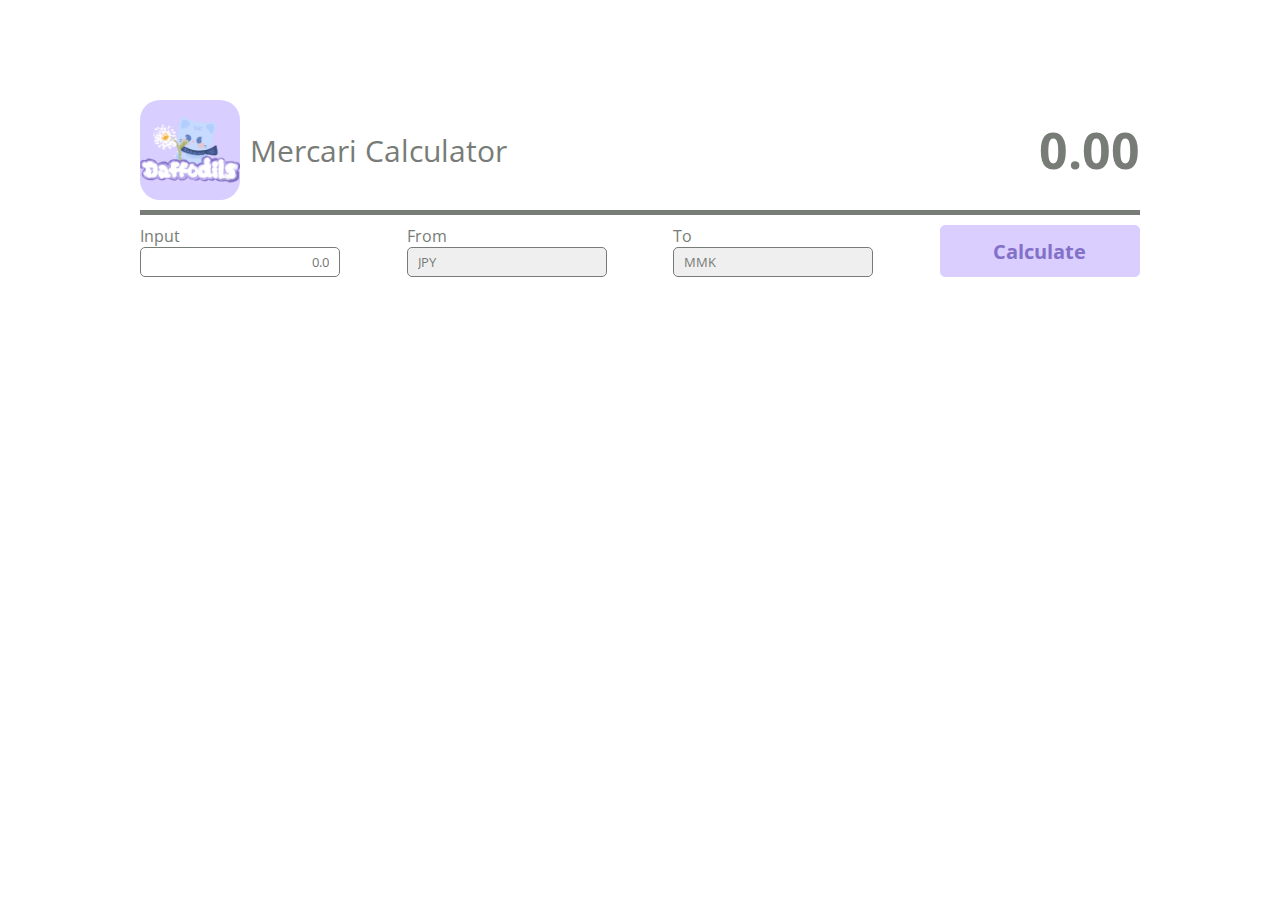
==== index.html @ 67e70a6a "First Commit" ====
<!DOCTYPE html>
<html lang="en">
  <head>
    <meta charset="UTF-8" />
    <meta http-equiv="X-UA-Compatible" content="IE=edge" />
    <meta name="viewport" content="width=device-width, initial-scale=1.0" />
    <!-- Primary Meta Tags -->
    <title>Daffodils Exchange</title>
    <meta name="title" content="Daffodils Exchange" />
    <meta name="description" content="Testing for Money Exchange Project" />

    <!-- Open Graph / Facebook -->
    <meta property="og:type" content="website" />
    <meta property="og:url" content="https://daffodils.com/" />
    <meta property="og:title" content="Daffodils Exchange" />
    <meta
      property="og:description"
      content="Testing for Money Exchange Project"
    />
    <meta property="og:image" content="img/meta.jpg" />

    <!-- Twitter -->
    <meta property="twitter:card" content="summary_large_image" />
    <meta property="twitter:url" content="https://daffodils.com/" />
    <meta property="twitter:title" content="Daffodils Exchange" />
    <meta
      property="twitter:description"
      content="Testing for Money Exchange Project"
    />
    <meta
      property="twitter:image"
      content="img/meta.jpg
"
    />
    <title>Exchange Calculator</title>
    <link rel="stylesheet" href="css/style.css" />
    <link rel="stylesheet" href="animate_it/animate.min.css" />
    <link
      rel="stylesheet"
      href="https://cdnjs.cloudflare.com/ajax/libs/font-awesome/6.2.0/css/all.min.css"
      integrity="sha512-xh6O/CkQoPOWDdYTDqeRdPCVd1SpvCA9XXcUnZS2FmJNp1coAFzvtCN9BmamE+4aHK8yyUHUSCcJHgXloTyT2A=="
      crossorigin="anonymous"
      referrerpolicy="no-referrer"
    />
  </head>
  <body>
    <section class="app">
      <div class="output">
        <div class="brand-container">
          <img src="./img/daffodils.jpg" class="logo" alt="" />
          <p class="brand">Mercari Calculator</p>
        </div>
        <div class="result-container">
          <p class="result" id="result">0.00</p>
        </div>
      </div>
      <div class="divider"></div>

      <form class="calc" id="calc">
        <div class="input-container container">
          <label>Input</label>
          <input
            type="number"
            class="input"
            id="input"
            placeholder="0.0"
            min="1"
            autofocus
            required
          />
        </div>
        <div class="from-container container">
          <label>From</label>
          <select id="from" class="from" required>
            <option value="27">JPY</option>
          </select>
        </div>
        <div class="to-container container">
          <label>To</label>
          <select id="to" class="to" required>
            <option value="1">MMK</option>
          </select>
        </div>
        <div class="calc-container container">
          <button class="calc-btn" id="calcBtn">Calculate</button>
        </div>
      </form>
    </section>

    <script src="js/rate.js"></script>
    <script src="js/app.js"></script>
  </body>
</html>
---- css/style.css ----
@import url('https://fonts.googleapis.com/css2?family=Open+Sans:wght@400;600&display=swap');
@font-face {
    font-family: "mm";
    font-weight: normal;
    src: url('./fonts/MyanamarSagar.ttf');
}

@font-face {
    font-family: "mm";
    font-weight: bold;
    src: url("./fonts/Pyidaungsu-1.8.3_Bold.ttf");
}

.mm{
    font-family: 'mm';

    
}

:root{
    --primary: #DACEFE;
    --primary-soft: #DACEFE80;
    --secondary: #777c77;
    --light : #ffffff;
    --dark : #000000;
    --br: 5px;

}
*{
    padding: 0;
    margin: 0;
    box-sizing: border-box;
    font-family: 'Open Sans', sans-serif, 'mm';
    color: var(--secondary);
}

.divider{
    background-color: var(--secondary);
    height: 5px;
    margin: 10px 0px;
}


.app{
    width: 1000px;
    margin: 100px auto;
}

.output{
    display: flex;
    justify-content: space-between;
    align-items: center;
}

.brand-container{
    display: flex;
    align-items: center;
}

.logo{
    width: 100px;
    border-radius: 20px;
}

.brand{
    margin-left: 10px;
    font-size: 30px;
}

.result-container{
    display: flex;
    align-items: center;
}

.result{
    font-size: 50px;
    font-weight: bold;
}
.calc {
    display: flex;
    justify-content: space-between;
}

.container{
    width: 200px;

}

.input,.from,.to{
    width: 100%;
    padding: 5px 10px;
    border-radius: var(--br);
    border: 1px solid var(--secondary);
}


.input {
    text-align: right;
}

.container label{
    display: block;
}


.calc-btn{
    width: 100%;
    height: 100%;
    border-radius: var(--br);
    border: 1px solid var(--primary);
    background-color: var(--primary);
    color: #8370c9;
    font-size: 20px;
    font-weight: bold;
}

.calc-btn:active{
    background-color: var(--primary-soft);
    border: none;
}

/* Chrome, Safari, Edge, Opera */
input::-webkit-outer-spin-button,
input::-webkit-inner-spin-button {
  -webkit-appearance: none;
  margin: 0;
}

/* Firefox */
input[type=number] {
  -moz-appearance: textfield;
}

/* This is to remove the arrow of select element in IE */
select::-ms-expand {	display: none; }
select{
    -webkit-appearance: none;
    appearance: none;
}
@-moz-document url-prefix(){
  .select { width: 110%; background-position: right 30px center !important; border: none !important;}
}

select:focus,input:focus,button:focus{
    outline: none;
}
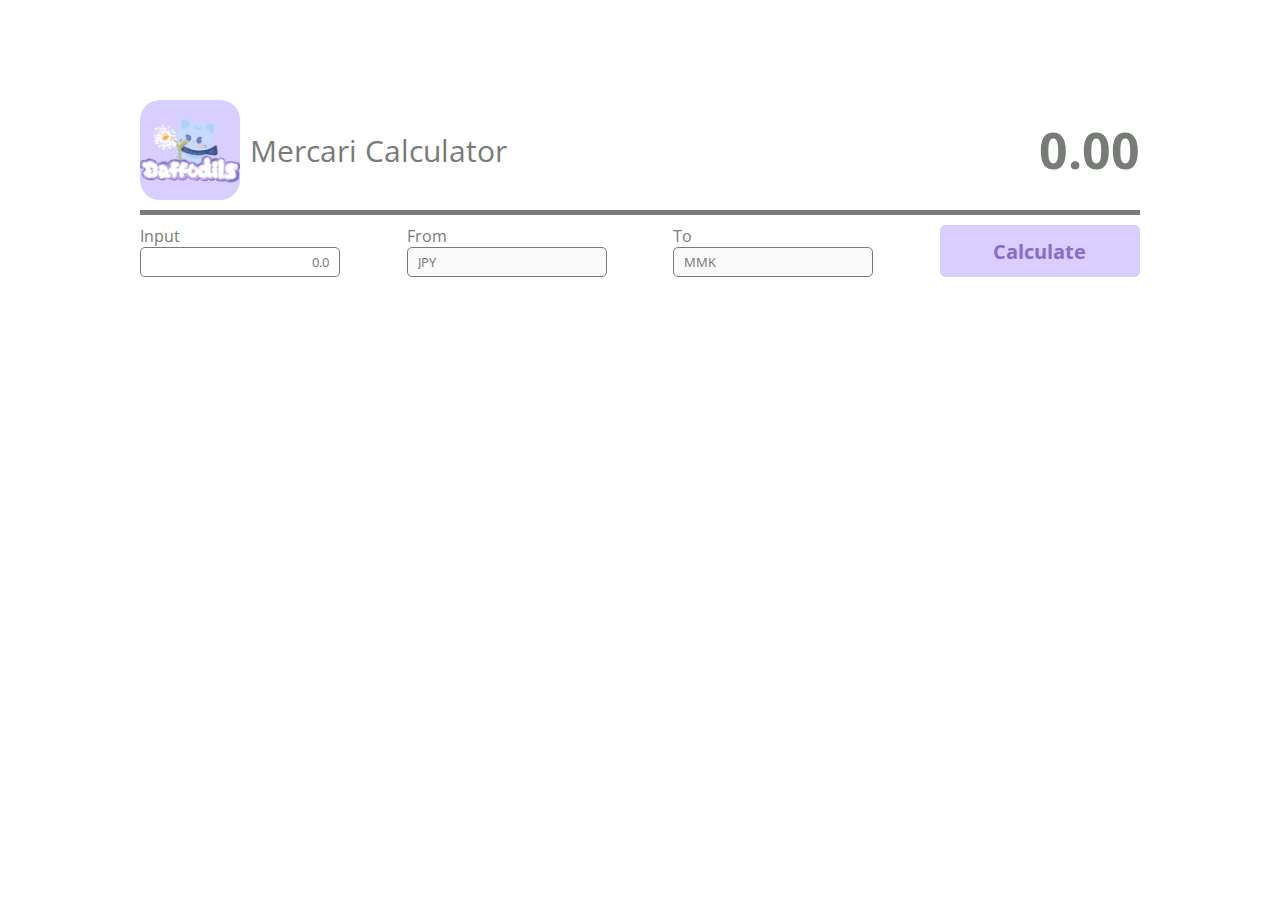
==== commit 202050b1: "Modify screen size" ====
--- a/index.html
+++ b/index.html
@@ -71,15 +71,12 @@
         </div>
         <div class="from-container container">
           <label>From</label>
-          <select id="from" class="from" required>
-            <option value="27">JPY</option>
-          </select>
+          <input id="from" class="from" placeholder="JPY" disabled/>
         </div>
         <div class="to-container container">
           <label>To</label>
-          <select id="to" class="to" required>
-            <option value="1">MMK</option>
-          </select>
+          <input id="to" class="to" placeholder="MMK" disabled/>
+
         </div>
         <div class="calc-container container">
           <button class="calc-btn" id="calcBtn">Calculate</button>
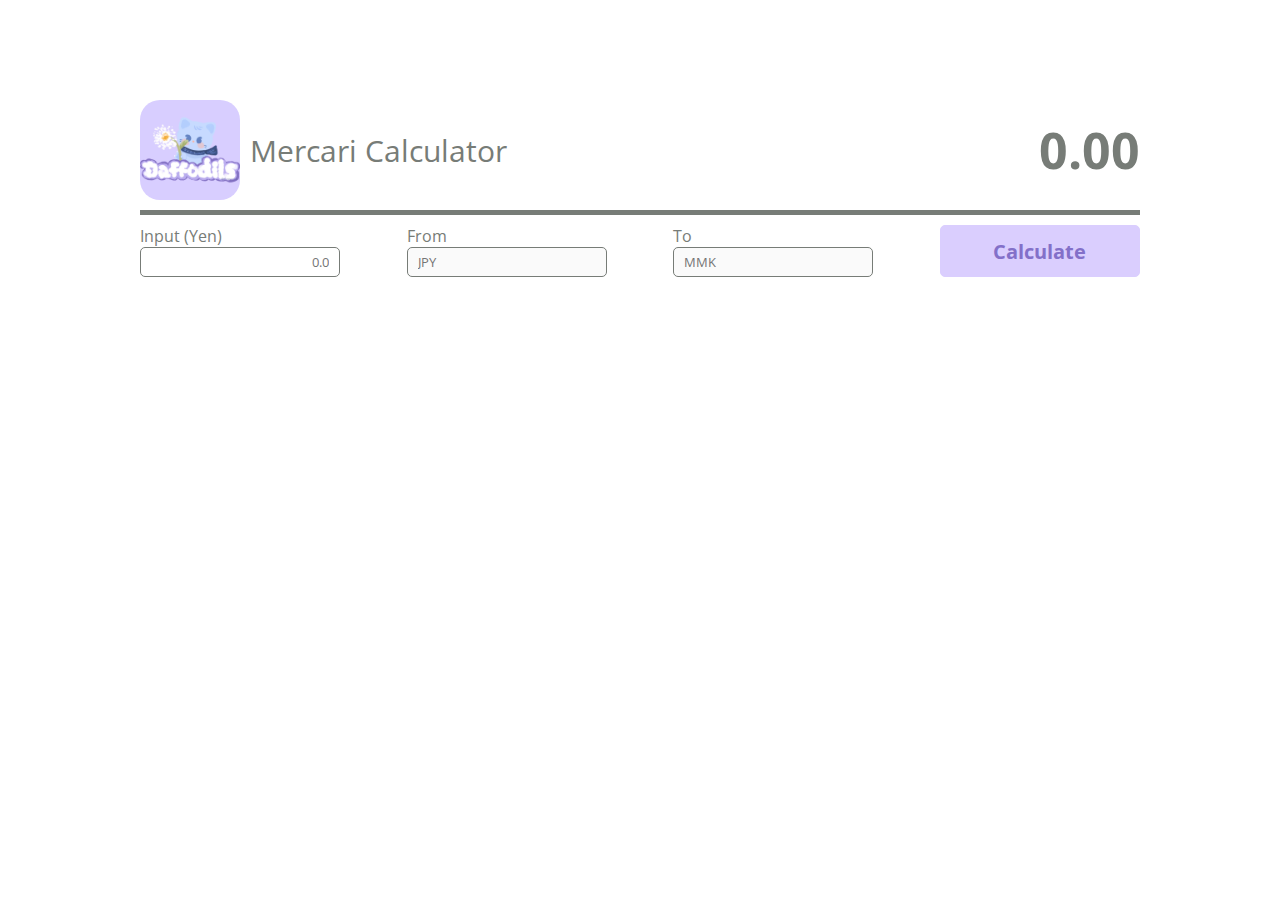
==== commit 92682a59: "Screen size responsive" ====
--- a/index.html
+++ b/index.html
@@ -58,7 +58,7 @@
 
       <form class="calc" id="calc">
         <div class="input-container container">
-          <label>Input</label>
+          <label>Input (Yen)</label>
           <input
             type="number"
             class="input"
--- a/css/style.css
+++ b/css/style.css
@@ -145,4 +145,66 @@
 
 select:focus,input:focus,button:focus{
     outline: none;
+}
+
+@media only screen and (max-width: 900px) {
+    .app{
+        width: 100%;
+    }
+    /* .output{
+        display: flex;
+        justify-content: space-between;
+        align-items: center;
+    } */
+    
+    /* .brand-container{
+        display: flex;
+        align-items: center;
+    } */
+    
+    .logo{
+        width: 50px;
+        border-radius: 10px;
+    }
+    
+    .brand{
+        margin-left: 5px;
+        font-size: 20px;
+    }
+    
+    .result-container{
+        display: flex;
+        align-items: center;
+        margin-right: 15px;
+    }
+    
+    .result{
+        font-size: 20px;
+        font-weight: bold;
+    }
+    .from-container,.to-container{
+
+        display: none;
+    }
+    .calc{
+        width: 100%;
+        display: flex;
+        justify-content: space-between;
+        align-items: center;
+        margin: 10px;
+    }
+
+    .container{
+        width: 200px;
+    }
+    .calc-btn{
+        width: 100px;
+        margin-left: 60px;
+        height: 50px;
+        font-size: 20px;
+    }
+    .calc-btn:active{
+        background-color: var(--primary-soft);
+        border: none;
+    }
 }